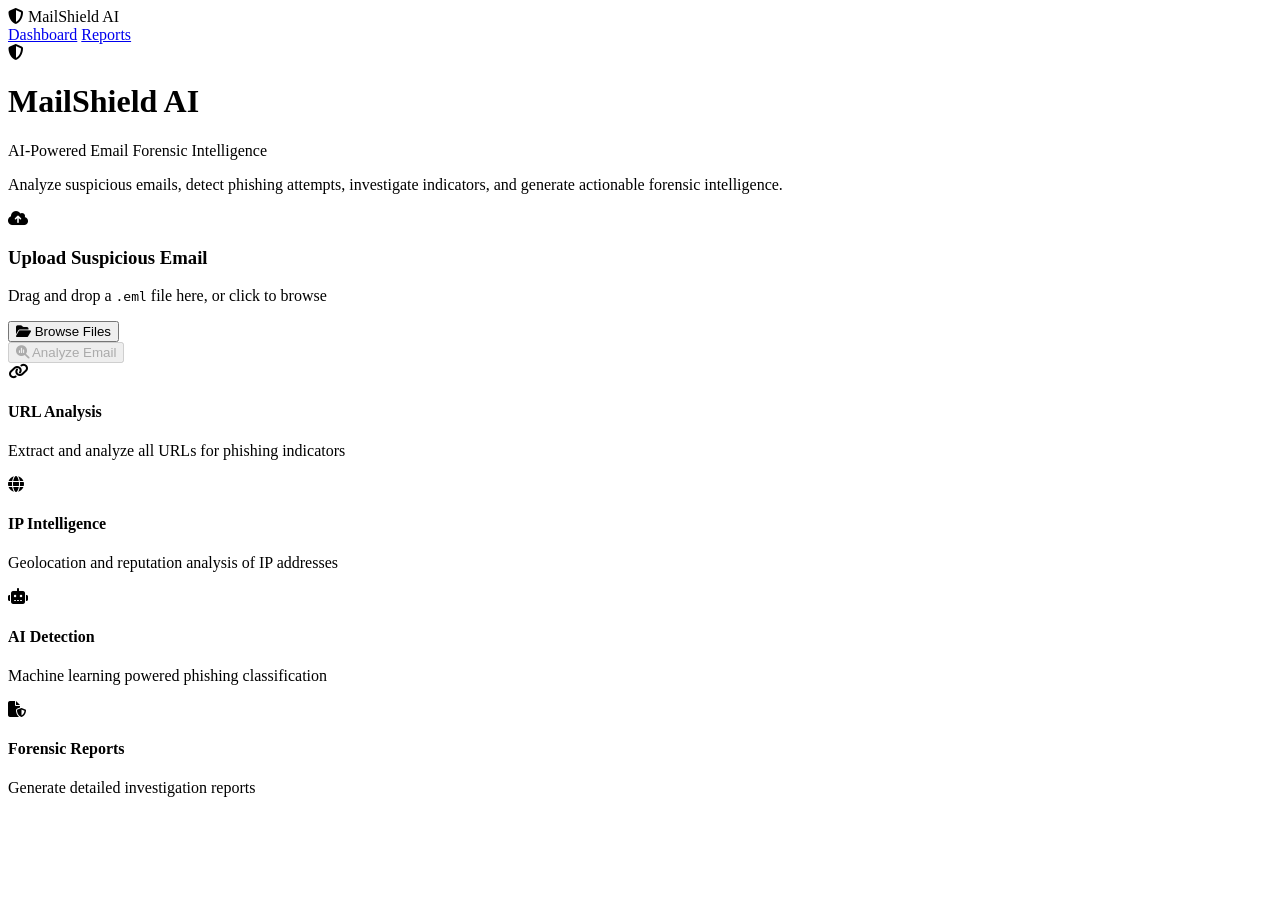
==== mailshield-ai/templates/index.html @ ca8814f9 "feat: complete MailShield AI platform - email threat detection, geolocation & forensic intelligence " ====
<!DOCTYPE html>
<html lang="en">
<head>
    <meta charset="UTF-8">
    <meta name="viewport" content="width=device-width, initial-scale=1.0">
    <title>MailShield AI - Email Threat Detection</title>
    <link rel="stylesheet" href="/static/css/style.css">
    <link href="https://fonts.googleapis.com/css2?family=JetBrains+Mono:wght@300;400;500;600;700&family=Inter:wght@300;400;500;600;700&display=swap" rel="stylesheet">
    <link rel="stylesheet" href="https://cdnjs.cloudflare.com/ajax/libs/font-awesome/6.5.0/css/all.min.css">
</head>
<body class="upload-page">
    <nav class="navbar">
        <div class="nav-brand">
            <i class="fas fa-shield-halved"></i>
            <span>MailShield AI</span>
        </div>
        <div class="nav-links">
            <a href="/" class="active">Dashboard</a>
            <a href="/reports">Reports</a>
        </div>
    </nav>

    <main class="upload-container">
        <div class="hero-section">
            <div class="hero-icon">
                <i class="fas fa-shield-halved"></i>
            </div>
            <h1>MailShield AI</h1>
            <p class="subtitle">AI-Powered Email Forensic Intelligence</p>
            <p class="description">Analyze suspicious emails, detect phishing attempts, investigate indicators, and generate actionable forensic intelligence.</p>
        </div>

        <div class="upload-section">
            <div class="upload-zone" id="uploadZone">
                <div class="upload-icon">
                    <i class="fas fa-cloud-arrow-up"></i>
                </div>
                <h3>Upload Suspicious Email</h3>
                <p>Drag and drop a <code>.eml</code> file here, or click to browse</p>
                <input type="file" id="fileInput" accept=".eml" hidden>
                <button class="btn btn-primary" id="browseBtn">
                    <i class="fas fa-folder-open"></i> Browse Files
                </button>
                <div class="file-info" id="fileInfo" style="display:none;">
                    <i class="fas fa-file-code"></i>
                    <span id="fileName"></span>
                    <span id="fileSize"></span>
                    <button class="btn-remove" id="removeFile"><i class="fas fa-times"></i></button>
                </div>
            </div>

            <button class="btn btn-analyze" id="analyzeBtn" disabled>
                <i class="fas fa-magnifying-glass-chart"></i>
                <span>Analyze Email</span>
            </button>
        </div>

        <div class="loading-overlay" id="loadingOverlay" style="display:none;">
            <div class="loading-content">
                <div class="spinner"></div>
                <h3>Analyzing Email...</h3>
                <div class="analysis-steps" id="analysisSteps"></div>
            </div>
        </div>

        <div class="features-grid">
            <div class="feature-card">
                <i class="fas fa-link"></i>
                <h4>URL Analysis</h4>
                <p>Extract and analyze all URLs for phishing indicators</p>
            </div>
            <div class="feature-card">
                <i class="fas fa-globe"></i>
                <h4>IP Intelligence</h4>
                <p>Geolocation and reputation analysis of IP addresses</p>
            </div>
            <div class="feature-card">
                <i class="fas fa-robot"></i>
                <h4>AI Detection</h4>
                <p>Machine learning powered phishing classification</p>
            </div>
            <div class="feature-card">
                <i class="fas fa-file-shield"></i>
                <h4>Forensic Reports</h4>
                <p>Generate detailed investigation reports</p>
            </div>
        </div>
    </main>

    <script src="/static/js/main.js"></script>
</body>
</html>
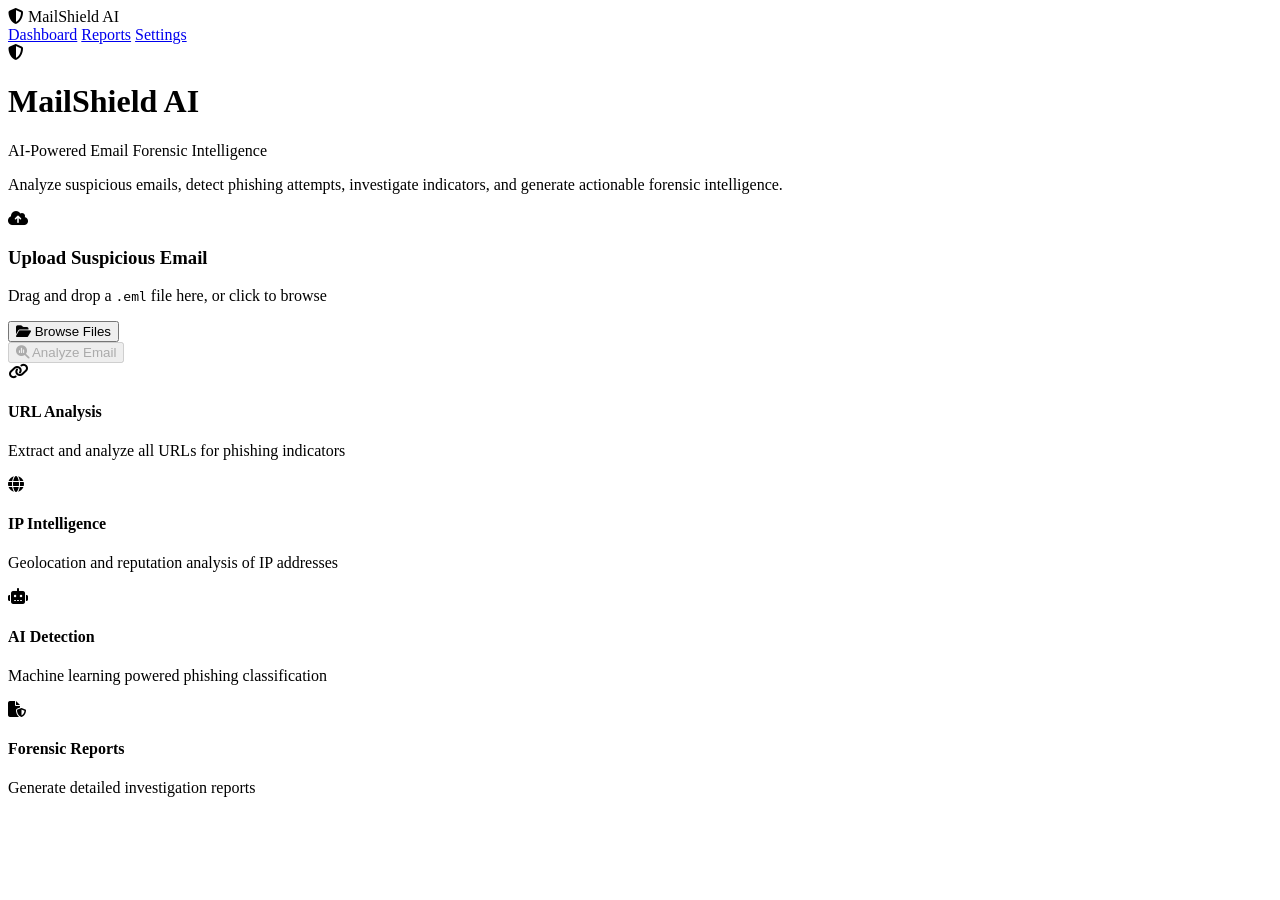
==== commit f2e376fa: "Fix bugs, integrate ML model, add IP geolocation, wire up attachment analysis - Fix HTML text extrac" ====
--- a/mailshield-ai/templates/index.html
+++ b/mailshield-ai/templates/index.html
@@ -17,6 +17,7 @@
         <div class="nav-links">
             <a href="/" class="active">Dashboard</a>
             <a href="/reports">Reports</a>
+            <a href="/settings">Settings</a>
         </div>
     </nav>
 
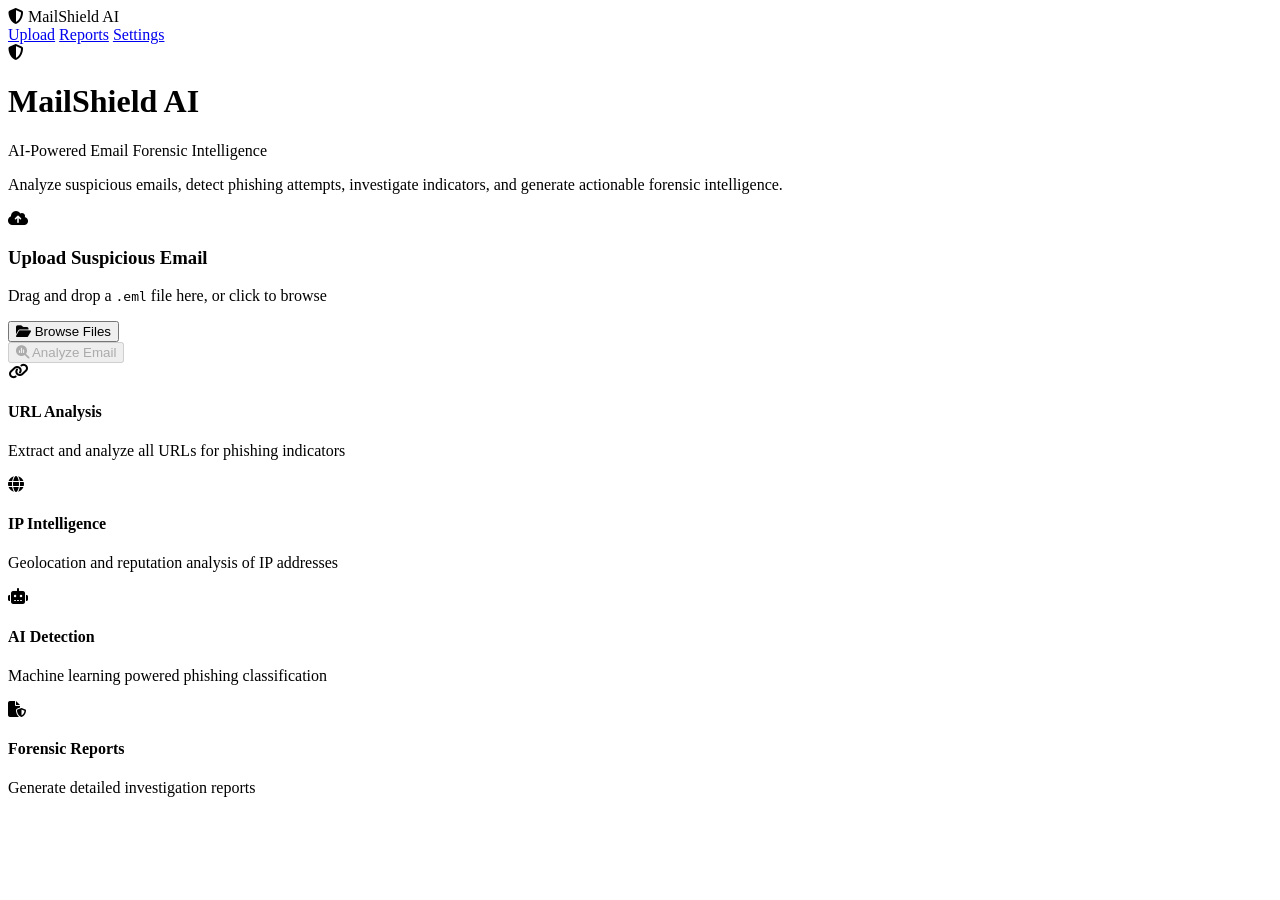
==== commit a79f3cc0: "fix: dashboard data structure, report routing, auth analysis, and 11 other bug fixes - Restructure /" ====
--- a/mailshield-ai/templates/index.html
+++ b/mailshield-ai/templates/index.html
@@ -15,7 +15,7 @@
             <span>MailShield AI</span>
         </div>
         <div class="nav-links">
-            <a href="/" class="active">Dashboard</a>
+            <a href="/" class="active">Upload</a>
             <a href="/reports">Reports</a>
             <a href="/settings">Settings</a>
         </div>
